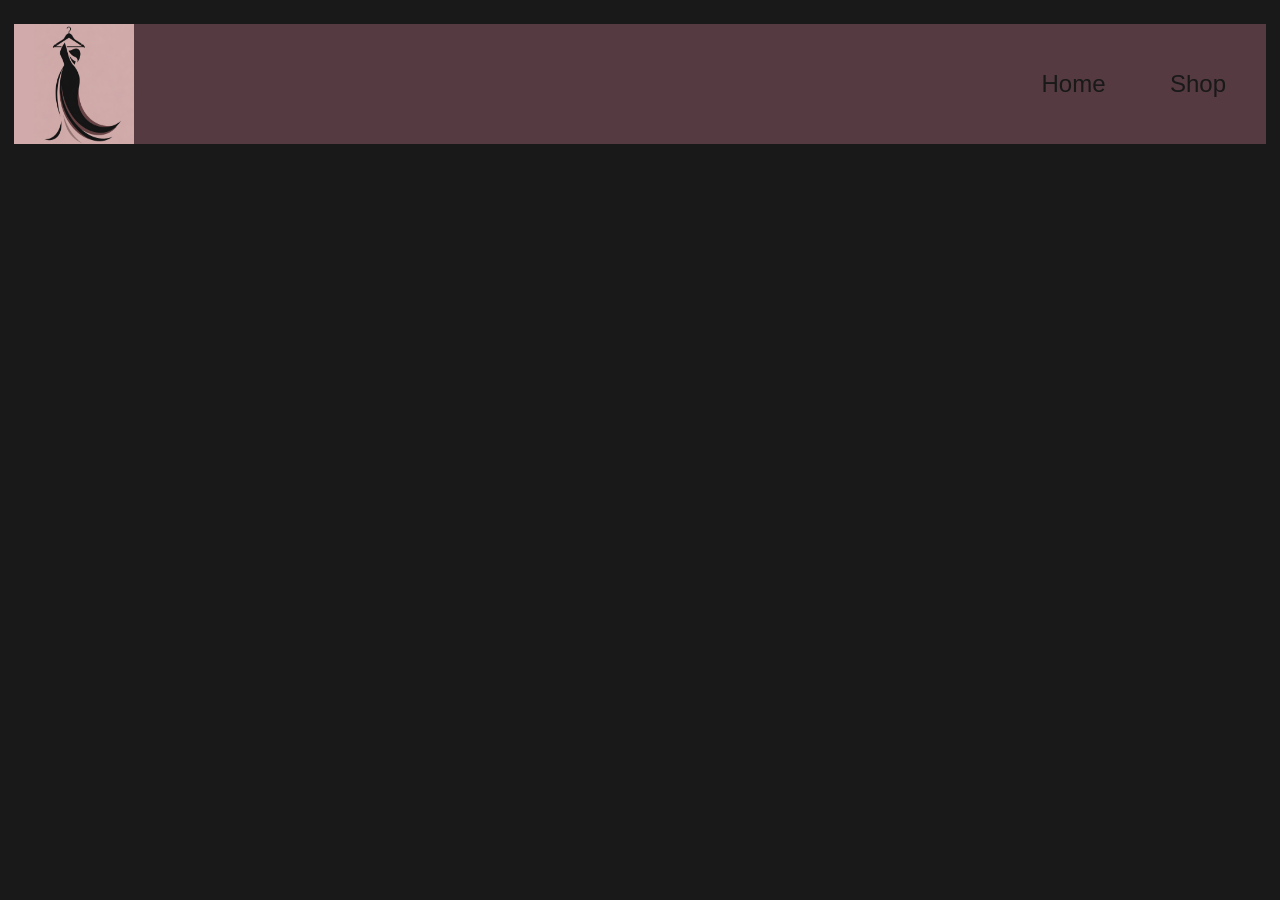
==== main.html @ bda49942 "save1, shop home site" ====
<html>
    <head>
        <title>Code_test</title>
        <link rel="stylesheet" href="style.css">
    </head>
    <body>
        <header>
            <img src="logo_shop.png" alt="Image" class="image" width="120" height="120">
            <nav>
                <a href="main.html">Home</a>
                <a href="shop.html">Shop</a>
            </nav>
        </header>
    </body>
</html>
---- style.css ----
body{
    background-color: #191919;
    font-family: Arial, sans-serif;
    margin: 2;
    padding: 2;
}

header {
    margin: 10;
    display: flex;
    justify-content: space-between;
    align-items: center;
    margin-top: 20px;
    background-color: #553A41;
}

header a {
    margin: 40;
    text-decoration: none;
    color: #191919;
    font-size: 24px;
    margin-left: 20px;
}

.text {
    font-size: 18px;
    line-height: 1.6;
    margin: 20px;
    color: #E6E8E6;
}
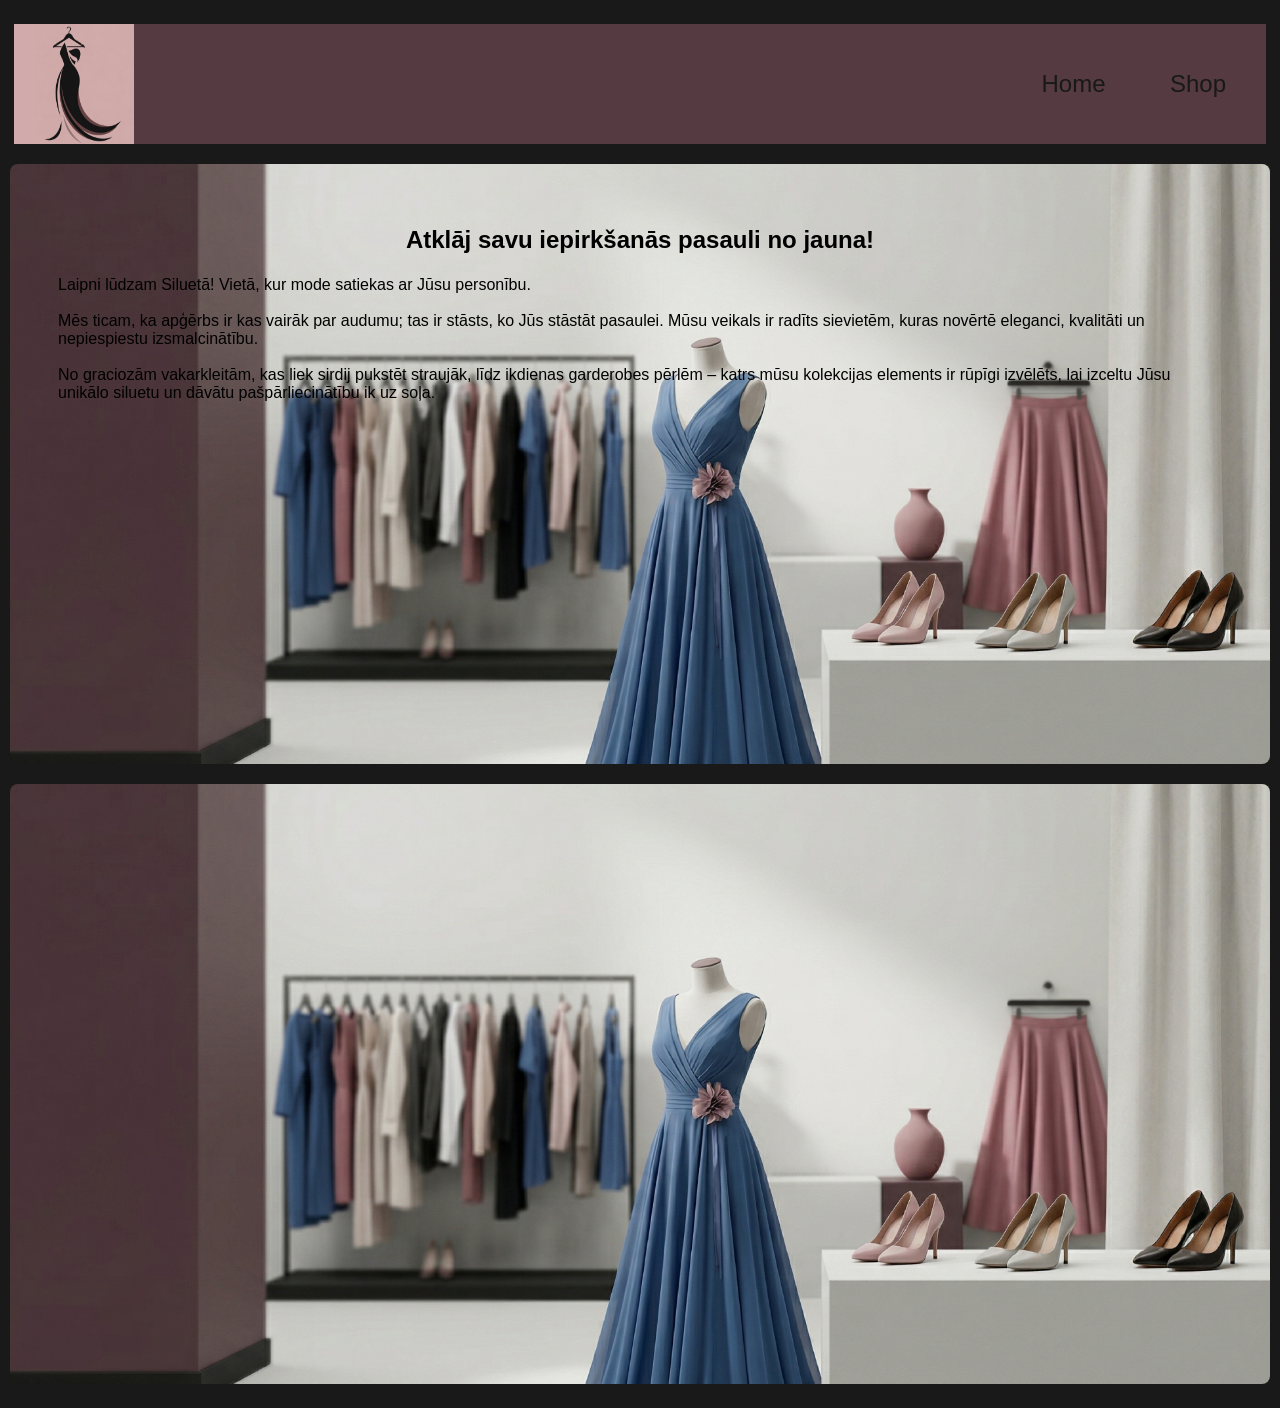
==== commit eb633f86: "save" ====
--- a/main.html
+++ b/main.html
@@ -11,5 +11,16 @@
                 <a href="shop.html">Shop</a>
             </nav>
         </header>
+        <section class="color_inverter">
+            <h1 align="center" class="color_inverter">Atklāj savu iepirkšanās pasauli no jauna!</h1>
+            <p class="color_inverter" class="uzman">Laipni lūdzam Siluetā! Vietā, kur mode satiekas ar Jūsu personību.</p>
+            <p class="color_inverter">Mēs ticam, ka apģērbs ir kas vairāk par audumu; tas ir stāsts, ko Jūs stāstāt pasaulei. Mūsu veikals ir radīts sievietēm, kuras novērtē eleganci, kvalitāti un nepiespiestu izsmalcinātību.</p>
+            <p class="color_inverter">No graciozām vakarkleitām, kas liek sirdij pukstēt straujāk, līdz ikdienas garderobes pērlēm – katrs mūsu kolekcijas elements ir rūpīgi izvēlēts, lai izceltu Jūsu unikālo siluetu un dāvātu pašpārliecinātību ik uz soļa.</p>
+        </section>
+
+        <section>
+            
+        </section>
+
     </body>
 </html>
--- a/style.css
+++ b/style.css
@@ -27,4 +27,34 @@
     line-height: 1.6;
     margin: 20px;
     color: #E6E8E6;
+}
+
+h1 {
+    color: #E6E8E6;
+    margin: 22px;
+}
+
+p {
+    color: #E6E8E6;
+    margin: 18px;
+}
+
+section {
+    background: url('background1.png') no-repeat center center / cover;
+    background-color: #553A41;
+    padding: 40px 30px;
+    border-radius: 8px;
+    margin: 20px auto;
+    max-width: 1200px;
+    min-height: 520px;
+}
+
+.color_inverter {
+    color: #000000;
+}
+
+.uzman{
+    font-size: 22px;
+    margin: 20px;
+    text-decoration: bold;
 }
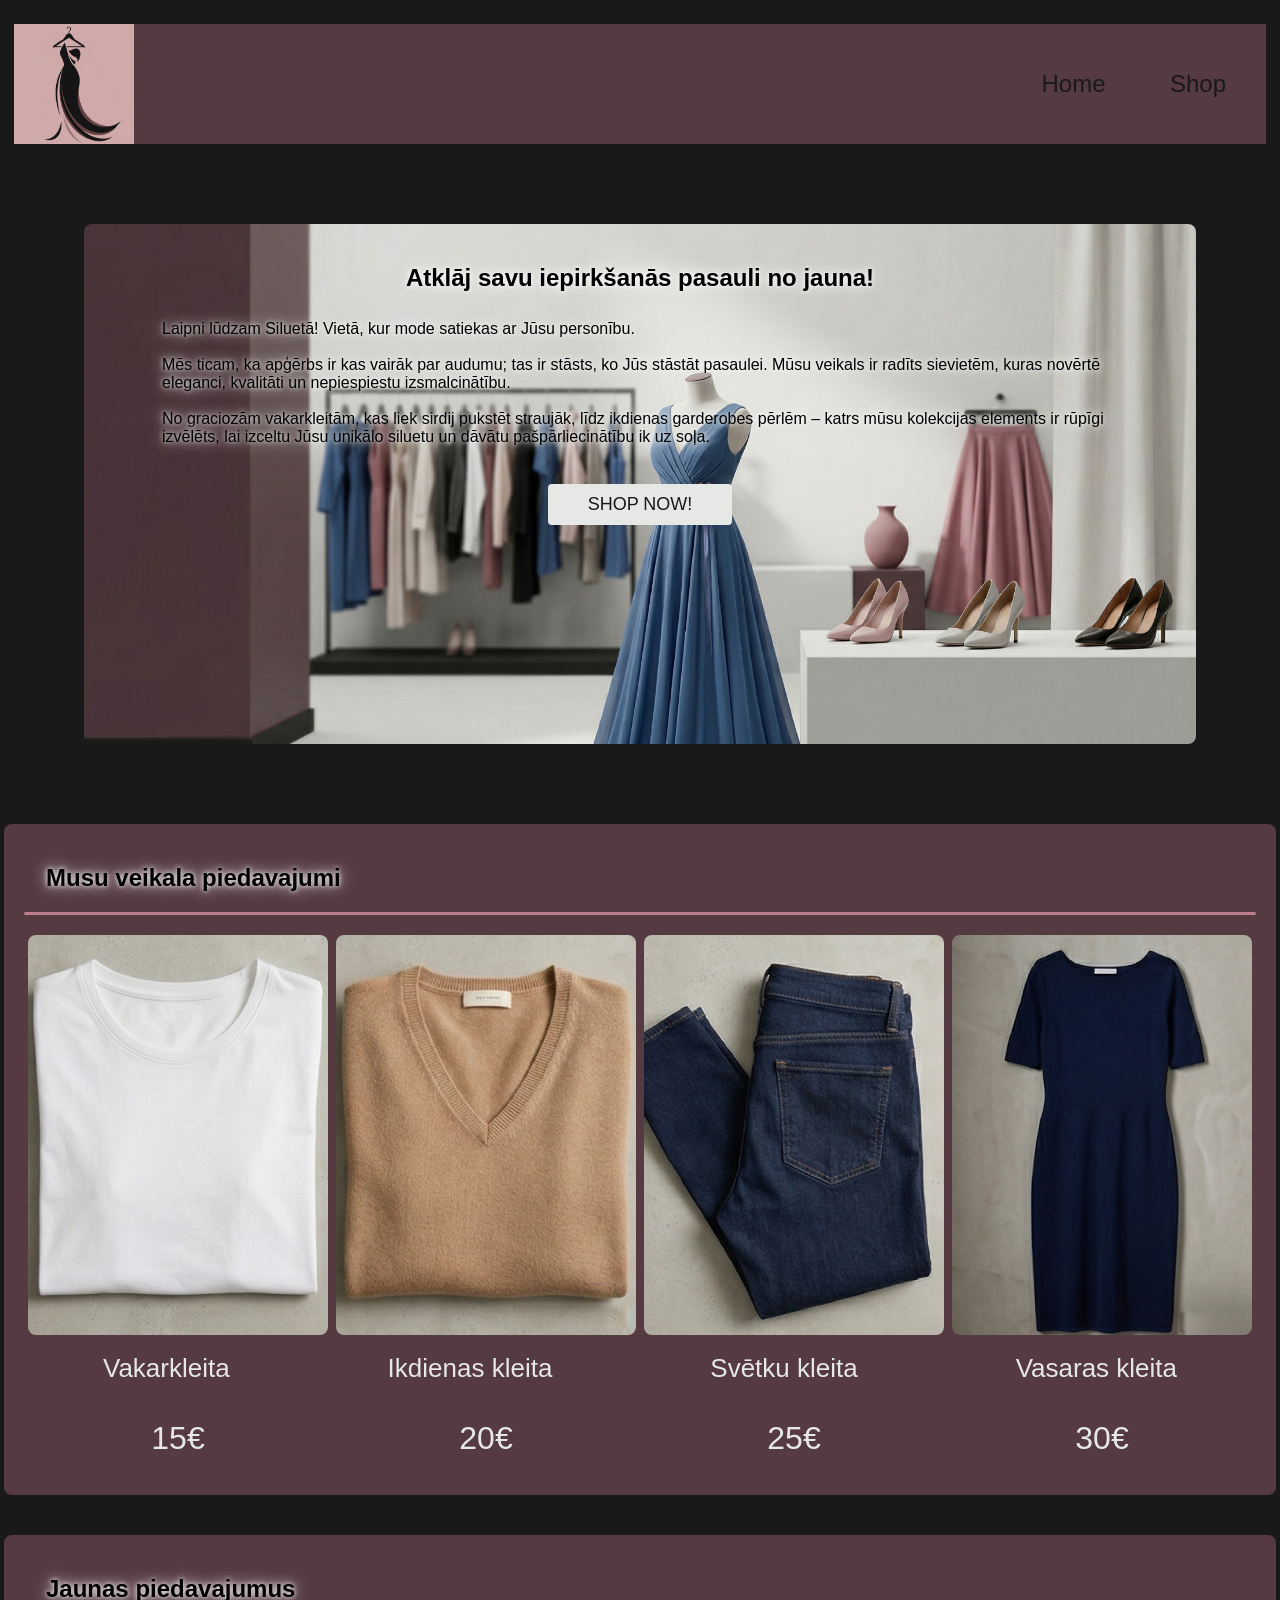
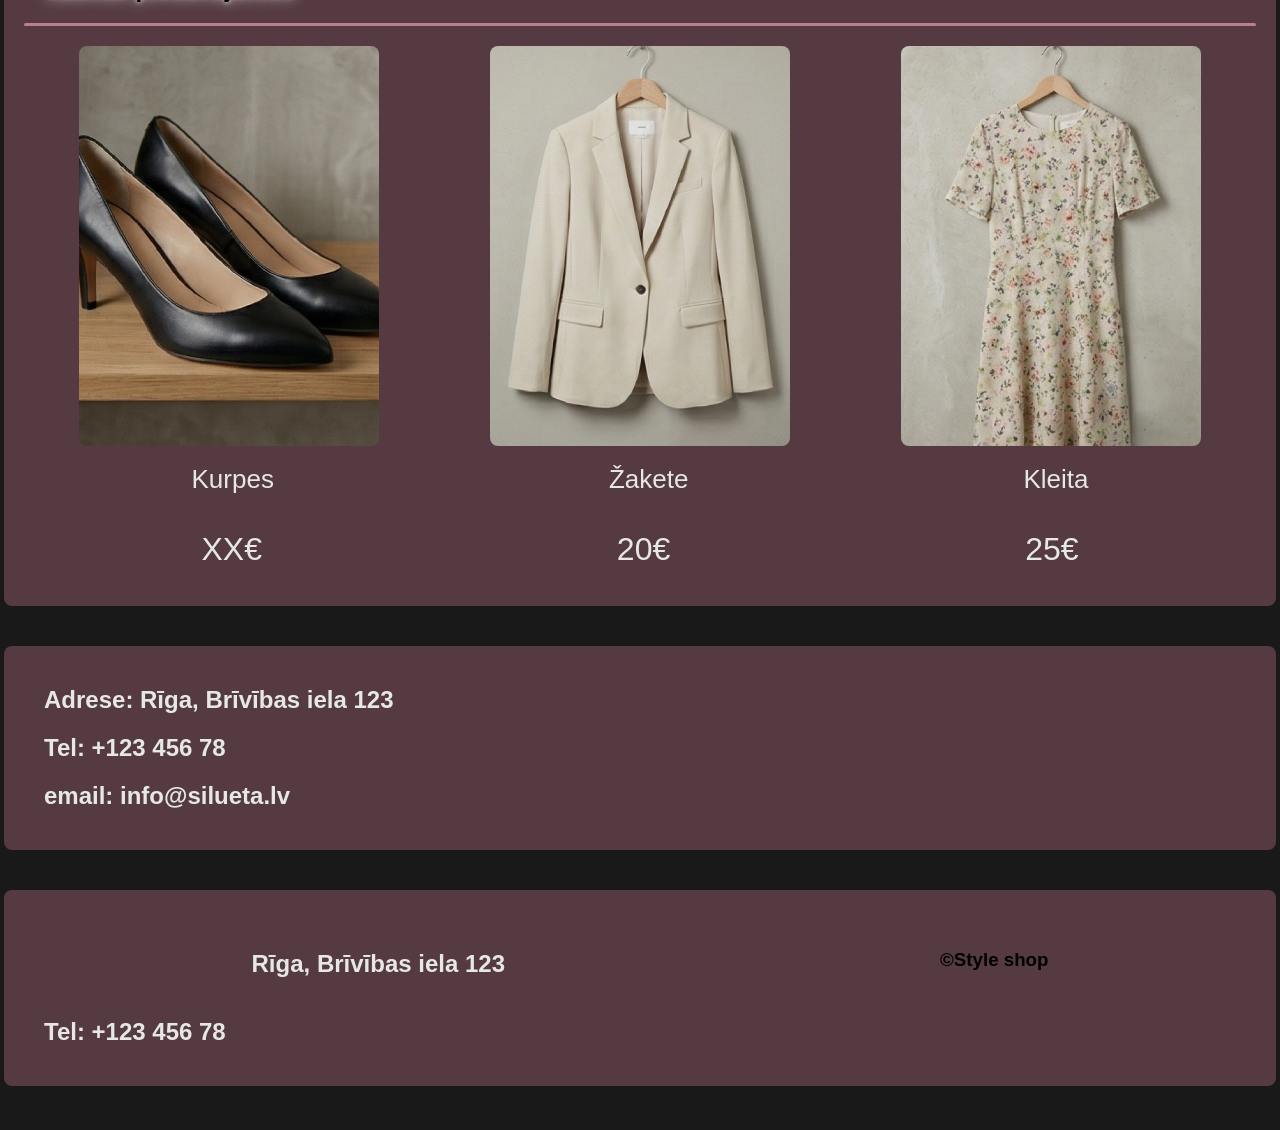
==== commit a7942a36: "update main failu" ====
--- a/main.html
+++ b/main.html
@@ -5,21 +5,76 @@
     </head>
     <body>
         <header>
-            <img src="logo_shop.png" alt="Image" class="image" width="120" height="120">
+            <img src="images/logo_shop.png" alt="Image" class="image" width="120" height="120">
             <nav>
                 <a href="main.html">Home</a>
                 <a href="shop.html">Shop</a>
             </nav>
         </header>
-        <section class="color_inverter">
+        <section class="section1"class="color_inverter">
             <h1 align="center" class="color_inverter">Atklāj savu iepirkšanās pasauli no jauna!</h1>
-            <p class="color_inverter" class="uzman">Laipni lūdzam Siluetā! Vietā, kur mode satiekas ar Jūsu personību.</p>
-            <p class="color_inverter">Mēs ticam, ka apģērbs ir kas vairāk par audumu; tas ir stāsts, ko Jūs stāstāt pasaulei. Mūsu veikals ir radīts sievietēm, kuras novērtē eleganci, kvalitāti un nepiespiestu izsmalcinātību.</p>
-            <p class="color_inverter">No graciozām vakarkleitām, kas liek sirdij pukstēt straujāk, līdz ikdienas garderobes pērlēm – katrs mūsu kolekcijas elements ir rūpīgi izvēlēts, lai izceltu Jūsu unikālo siluetu un dāvātu pašpārliecinātību ik uz soļa.</p>
+            <nav>
+                <p class="color_inverter" class="uzman">Laipni lūdzam Siluetā! Vietā, kur mode satiekas ar Jūsu personību.</p>
+                <p class="color_inverter">Mēs ticam, ka apģērbs ir kas vairāk par audumu; tas ir stāsts, ko Jūs stāstāt pasaulei. Mūsu veikals ir radīts sievietēm, kuras novērtē eleganci, kvalitāti un nepiespiestu izsmalcinātību.</p>
+                <p class="color_inverter">No graciozām vakarkleitām, kas liek sirdij pukstēt straujāk, līdz ikdienas garderobes pērlēm – katrs mūsu kolekcijas elements ir rūpīgi izvēlēts, lai izceltu Jūsu unikālo siluetu un dāvātu pašpārliecinātību ik uz soļa.</p>
+            </nav>
+            <button class="button"><a href="shop.html" class="button">SHOP NOW!</a></button>
         </section>
 
         <section>
-            
+            <h1 class="color_inverter">Musu veikala piedavajumi</h1>
+            <div class="line"></div>
+            <div class="images">
+                <img src="images/ar1.png" alt="Image" class="image_offer">
+                <img src="images/ar2.png" alt="Image" class="image_offer">
+                <img src="images/ar3.png" alt="Image" class="image_offer">
+                <img src="images/ar4.png" alt="Image" class="image_offer">
+            </div>
+            <div class="text_displaj">
+                <p>Vakarkleita</p>
+                <p>Ikdienas kleita</p>
+                <p>Svētku kleita</p>
+                <p>Vasaras kleita</p>
+            </div>
+            <div class="cena_displaj">
+                <p>15€</p>
+                <p>20€</p>
+                <p>25€</p>
+                <p>30€</p>
+            </div>
+        </section>
+
+        <section>
+            <h1 class="color_inverter">Jaunas piedavajumus</h1>
+            <div class="line"></div>
+            <div class="images">
+                <img src="images/ar5.png" alt="Image" class="image_offer">
+                <img src="images/ar6.png" alt="Image" class="image_offer">
+                <img src="images/ar7.png" alt="Image" class="image_offer">
+            </div>
+            <div class="text_displaj">
+                <p>Kurpes</p>
+                <p>Žakete</p>
+                <p>Kleita</p>
+            </div>
+            <div class="cena_displaj">
+                <p>XX€</p>
+                <p>20€</p>
+                <p>25€</p>
+            </div>
+        </section>
+
+        <section>
+            <h2>Adrese: Rīga, Brīvības iela 123</h2>
+            <h2>Tel: +123 456 78</h2>
+            <h2>email: info@silueta.lv</h2>
+        </section>
+
+        <section>
+            <div class="jus">
+                <h2>Rīga, Brīvības iela 123</h2><h3>©Style shop</h3>
+            </div>
+            <h2>Tel: +123 456 78</h2>
         </section>
 
     </body>
--- a/style.css
+++ b/style.css
@@ -40,21 +40,102 @@
 }
 
 section {
-    background: url('background1.png') no-repeat center center / cover;
     background-color: #553A41;
-    padding: 40px 30px;
     border-radius: 8px;
     margin: 20px auto;
-    max-width: 1200px;
-    min-height: 520px;
+}
+
+.section1 {
+    display: flex;
+    flex-direction: column;
+    background-image: url('images/background1.png');
+    background-size: cover;
+    background-position: center;
+    height: 100vh;
+    padding-left: 60px;
+    padding-right: 60px;
+    padding-top: 20px;
+    margin: 80px;
+    height: 480px;
 }
 
 .color_inverter {
-    color: #000000;
+    color: black;
+    text-shadow: 0 0 15px #ffffff, 0 0 5px #ffffff;
 }
 
 .uzman{
     font-size: 22px;
     margin: 20px;
     text-decoration: bold;
+}
+
+.button {
+    background-color: #E6E8E6;
+    color: #191919;
+    border: none;
+    padding: 10px 20px;
+    font-size: 18px;
+    cursor: pointer;
+    border-radius: 4px;
+    margin-top: 20px;
+    text-decoration: none;
+    align-self: center;
+}
+
+.line{
+    border-top: 3px solid #BB7E8C;
+    border-radius: 5px;
+    margin: 20px 0;
+}
+
+h1 {
+    margin-top: 20px;
+    margin-bottom: 10px;
+}
+
+.images {
+    display: flex;
+    justify-content: space-around;
+    margin-top: 20px;
+}
+
+.cena_displaj {
+    display: flex;
+    justify-content: space-around;
+    color: #E6E8E6;
+    font-size: 32px;
+    text-decoration: bold;
+}
+
+.text_displaj {
+    display: flex;
+    justify-content: space-around;
+    color: #E6E8E6;
+    font-size: 26px;
+}
+
+.image_offer {
+    width: 300px;
+    height: 400px;
+    border-radius: 8px;
+    object-fit: cover;
+}
+
+section {
+    background-color: #553A41;
+    border-radius: 8px;
+    margin: 40px auto;
+    padding: 20px;
+}
+
+h2 {
+    color: #E6E8E6;
+    margin: 20px;
+}
+
+.jus {
+    display: flex;
+    justify-content: space-around;
+    margin-top: 20px;
 }
